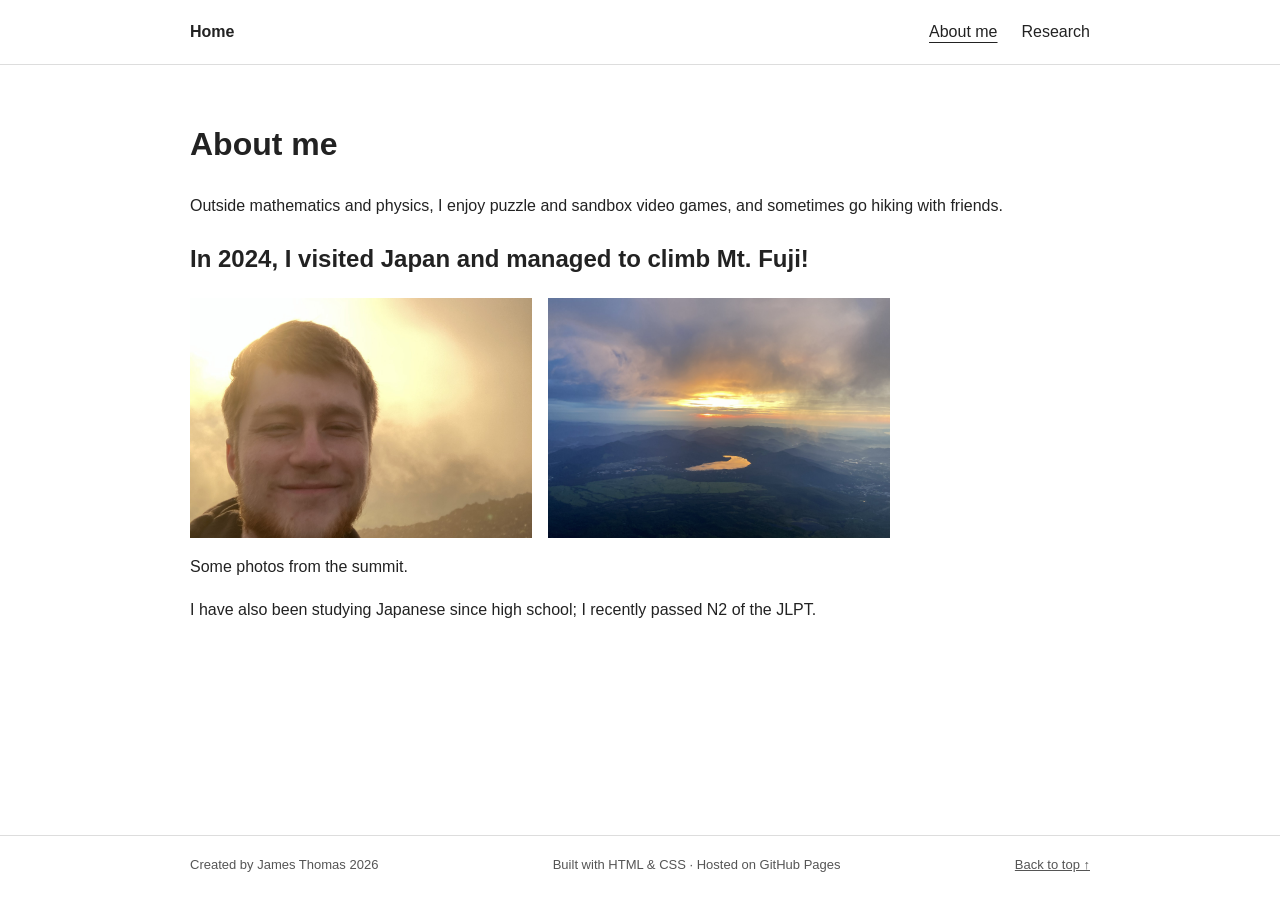
==== about_me.html @ 14b820c5 "Initial website setup." ====
<!DOCTYPE html>
<html lang="en">

<head>
  <meta charset="UTF-8">
  <meta name="viewport" content="width=device-width, initial-scale=1.0">
  <title>About me | James Thomas</title>
  <meta name="description" content="Personal website of James Thomas">
  <link rel="stylesheet" href="style.css">
</head>

<body id="top">
  <header class="site-header">
    <nav class="nav container" aria-label="Main navigation">
      <a class="brand" href="index.html">Home</a>
      <div class="nav-links">
        <a href="about_me.html" aria-current="page">About me</a>
        <a href="research.html">Research</a>
      </div>
    </nav>
  </header>

  <main class="container page-content">
    <h1>About me</h1>
    <p>Outside mathematics and physics, I enjoy puzzle and sandbox video games, and sometimes go hiking with friends.</p>
        <section>
            <h2>In 2024, I visited Japan and managed to climb Mt. Fuji!</h2>
          
            <div class="photo-gallery">
              <img src="Assets/fuji_1.jpg" alt="James Thomas on Mount Fuji">
              <img src="Assets/fuji_2.jpg" alt="View from Mount Fuji">
            </div>
          
            <p>Some photos from the summit.</p>
          </section>
    <p>I have also been studying Japanese since high school; I recently passed N2 of the JLPT.</p>
  </main>

  <footer class="footer">
    <div class="container footer-inner">
      <span>Created by James Thomas 2026</span>
      <span>Built with HTML &amp; CSS · Hosted on GitHub Pages</span>
      <a href="#top">Back to top ↑</a>
    </div>
  </footer>
</body>
</html>
---- style.css ----
* {
  box-sizing: border-box;
}

body {
  margin: 0;
  color: #222;
  background: #fff;
  font-family: Arial, Helvetica, sans-serif;
  font-size: 16px;
  line-height: 1.65;
}

a {
  color: #245c8a;
}

a:focus-visible {
  outline: 2px solid currentColor;
  outline-offset: 3px;
}

.container {
  width: min(900px, calc(100% - 40px));
  margin-inline: auto;
}

.site-header {
  border-bottom: 1px solid #ddd;
}

.nav,
.nav-links,
.footer-inner {
  display: flex;
  align-items: center;
  justify-content: space-between;
  gap: 24px;
}

.nav {
  min-height: 64px;
}

.brand {
  color: inherit;
  font-weight: 700;
  text-decoration: none;
}

.nav-links a {
  color: inherit;
  text-decoration: none;
}

.nav a[aria-current="page"] {
  text-decoration: underline;
  text-underline-offset: 5px;
}

.page-content {
  min-height: calc(100vh - 130px);
  padding-block: 32px;
}

.eyebrow {
  margin: 0 0 12px;
  color: #555;
  font-size: 13px;
  font-weight: 700;
  letter-spacing: 0.08em;
  text-transform: uppercase;
}

.portrait {
  display: block;
  width: 100%;
  max-width: 220px;
  height: auto;
  justify-self: end;
}

.research-list {
  max-width: 720px;
  margin-top: 36px;
}

.research-item {
  padding-block: 20px;
  border-top: 1px solid #ddd;
}

.research-item h2 {
  margin: 0 0 8px;
  font-size: 1.25rem;
}

.research-item p {
  margin: 0;
}

.footer {
  border-top: 1px solid #ddd;
  color: #555;
  font-size: 13px;
  padding-block: 18px;
}

.footer a {
  color: inherit;
}

@media (max-width: 560px) {
  .nav,
  .footer-inner {
    align-items: flex-start;
    flex-direction: column;
    gap: 10px;
    padding-block: 12px;
  }

  .page-content {
    padding-block: 48px;
  }
}

.hero {
  display: grid;
  grid-template-columns: minmax(0, 2fr) minmax(0, 1fr);
  align-items: center;
  gap: 40px;
}

.profiles {
  border-top: 1px solid #ddd;
  margin-top: 40px;
  padding-top: 24px;
}

.profiles ul {
  display: flex;
  flex-wrap: wrap;
  gap: 20px;
  list-style: none;
  padding: 0;
}

.photo-gallery {
  display: grid;
  grid-template-columns: repeat(2, minmax(0, 1fr));
  gap: 16px;
  max-width: 700px;
  margin-top: 16px;
}

.photo-gallery img {
  display: block;
  width: 100%;
  height: 240px;
  object-fit: cover;
}

@media (max-width: 560px) {
  .photo-gallery {
    grid-template-columns: 1fr;
  }
}
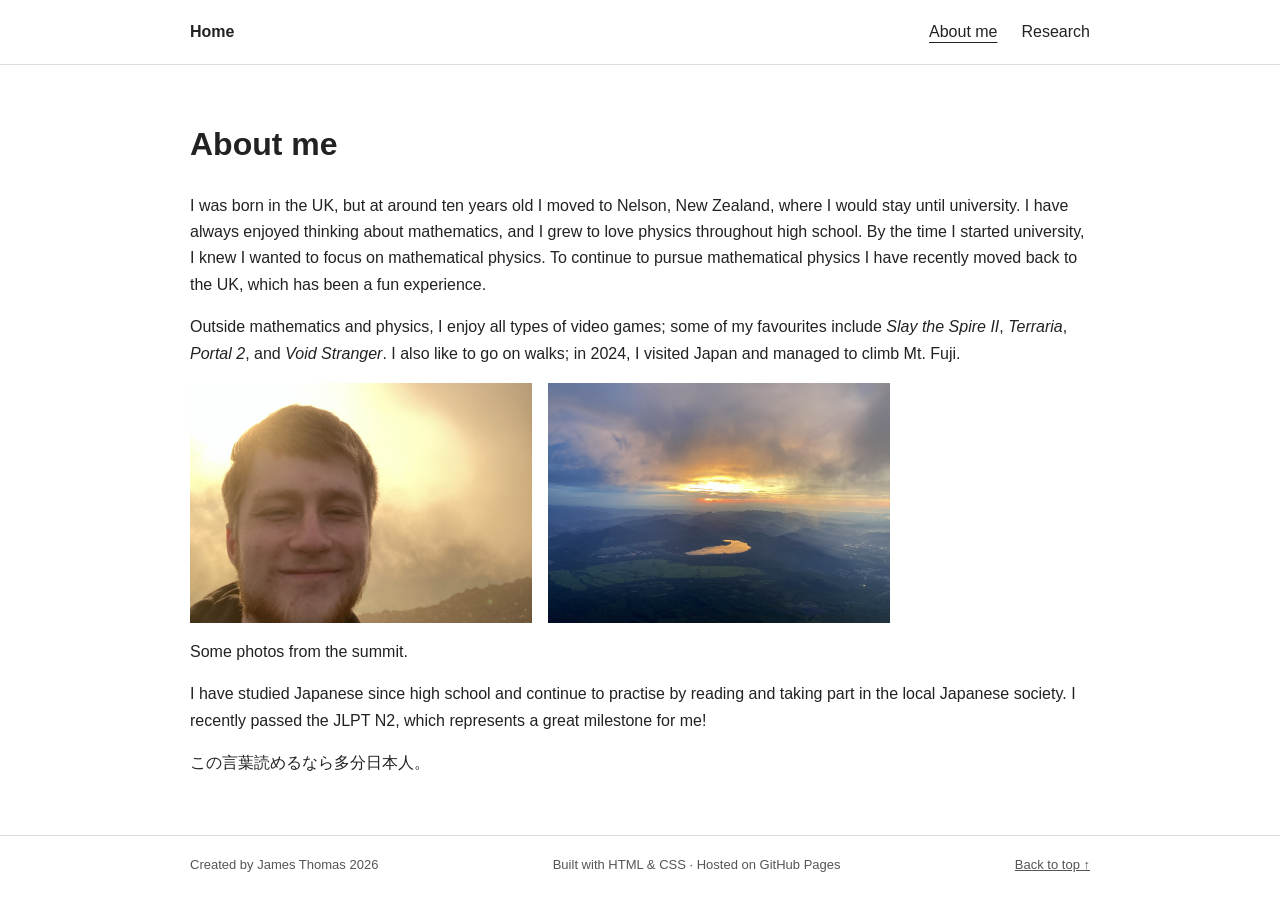
==== commit d5d6662d: "Updates to about me and home. Fixes to grammer and internal handling of website sizing." ====
--- a/about_me.html
+++ b/about_me.html
@@ -5,7 +5,7 @@
   <meta charset="UTF-8">
   <meta name="viewport" content="width=device-width, initial-scale=1.0">
   <title>About me | James Thomas</title>
-  <meta name="description" content="Personal website of James Thomas">
+  <meta name="description" content="James Thomas personal website - about me">
   <link rel="stylesheet" href="style.css">
 </head>
 
@@ -22,18 +22,21 @@
 
   <main class="container page-content">
     <h1>About me</h1>
-    <p>Outside mathematics and physics, I enjoy puzzle and sandbox video games, and sometimes go hiking with friends.</p>
+    <p>I was born in the UK, but at around ten years old I moved to Nelson, New Zealand, where I would stay until university. I have always enjoyed thinking about mathematics, and I grew to love physics throughout high school. 
+      By the time I started university, I knew I wanted to focus on mathematical physics.
+      To continue to pursue mathematical physics I have recently moved back to the UK, which has been a fun experience.</p>
+    <p>Outside mathematics and physics, I enjoy all types of video games; some of my favourites include <i>Slay the Spire II</i>, <i>Terraria</i>, <i>Portal 2</i>, and <i>Void Stranger</i>.
+      I also like to go on walks; in 2024, I visited Japan and managed to climb Mt. Fuji.</p>
         <section>
-            <h2>In 2024, I visited Japan and managed to climb Mt. Fuji!</h2>
-          
             <div class="photo-gallery">
               <img src="Assets/fuji_1.jpg" alt="James Thomas on Mount Fuji">
               <img src="Assets/fuji_2.jpg" alt="View from Mount Fuji">
             </div>
-          
             <p>Some photos from the summit.</p>
           </section>
-    <p>I have also been studying Japanese since high school; I recently passed N2 of the JLPT.</p>
+    <p>I have studied Japanese since high school and continue to practise by reading and taking part in the local Japanese society. 
+      I recently passed the JLPT N2, which represents a great milestone for me!</p>
+      この言葉読めるなら多分日本人。
   </main>
 
   <footer class="footer">
--- a/style.css
+++ b/style.css
@@ -63,15 +63,6 @@
   padding-block: 32px;
 }
 
-.eyebrow {
-  margin: 0 0 12px;
-  color: #555;
-  font-size: 13px;
-  font-weight: 700;
-  letter-spacing: 0.08em;
-  text-transform: uppercase;
-}
-
 .portrait {
   display: block;
   width: 100%;
@@ -81,7 +72,7 @@
 }
 
 .research-list {
-  max-width: 720px;
+  max-width: 900px;
   margin-top: 36px;
 }
 
